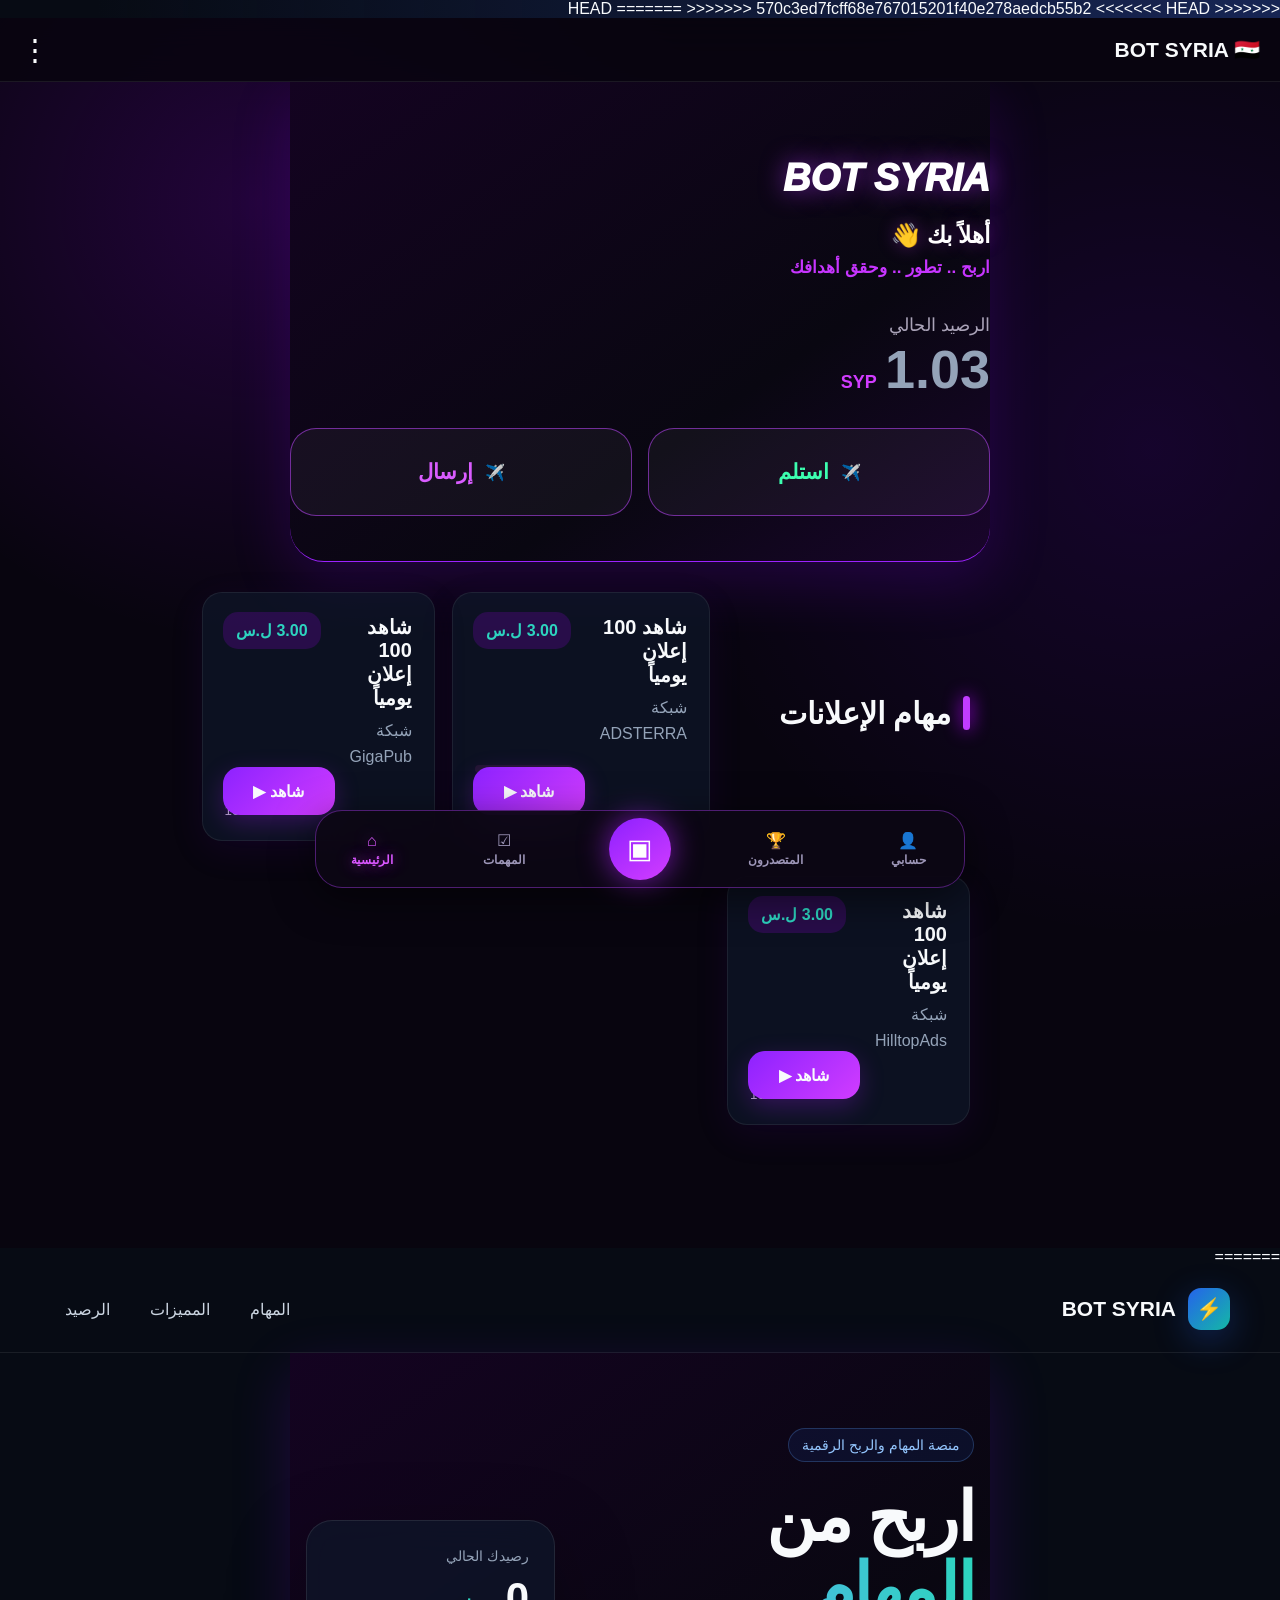
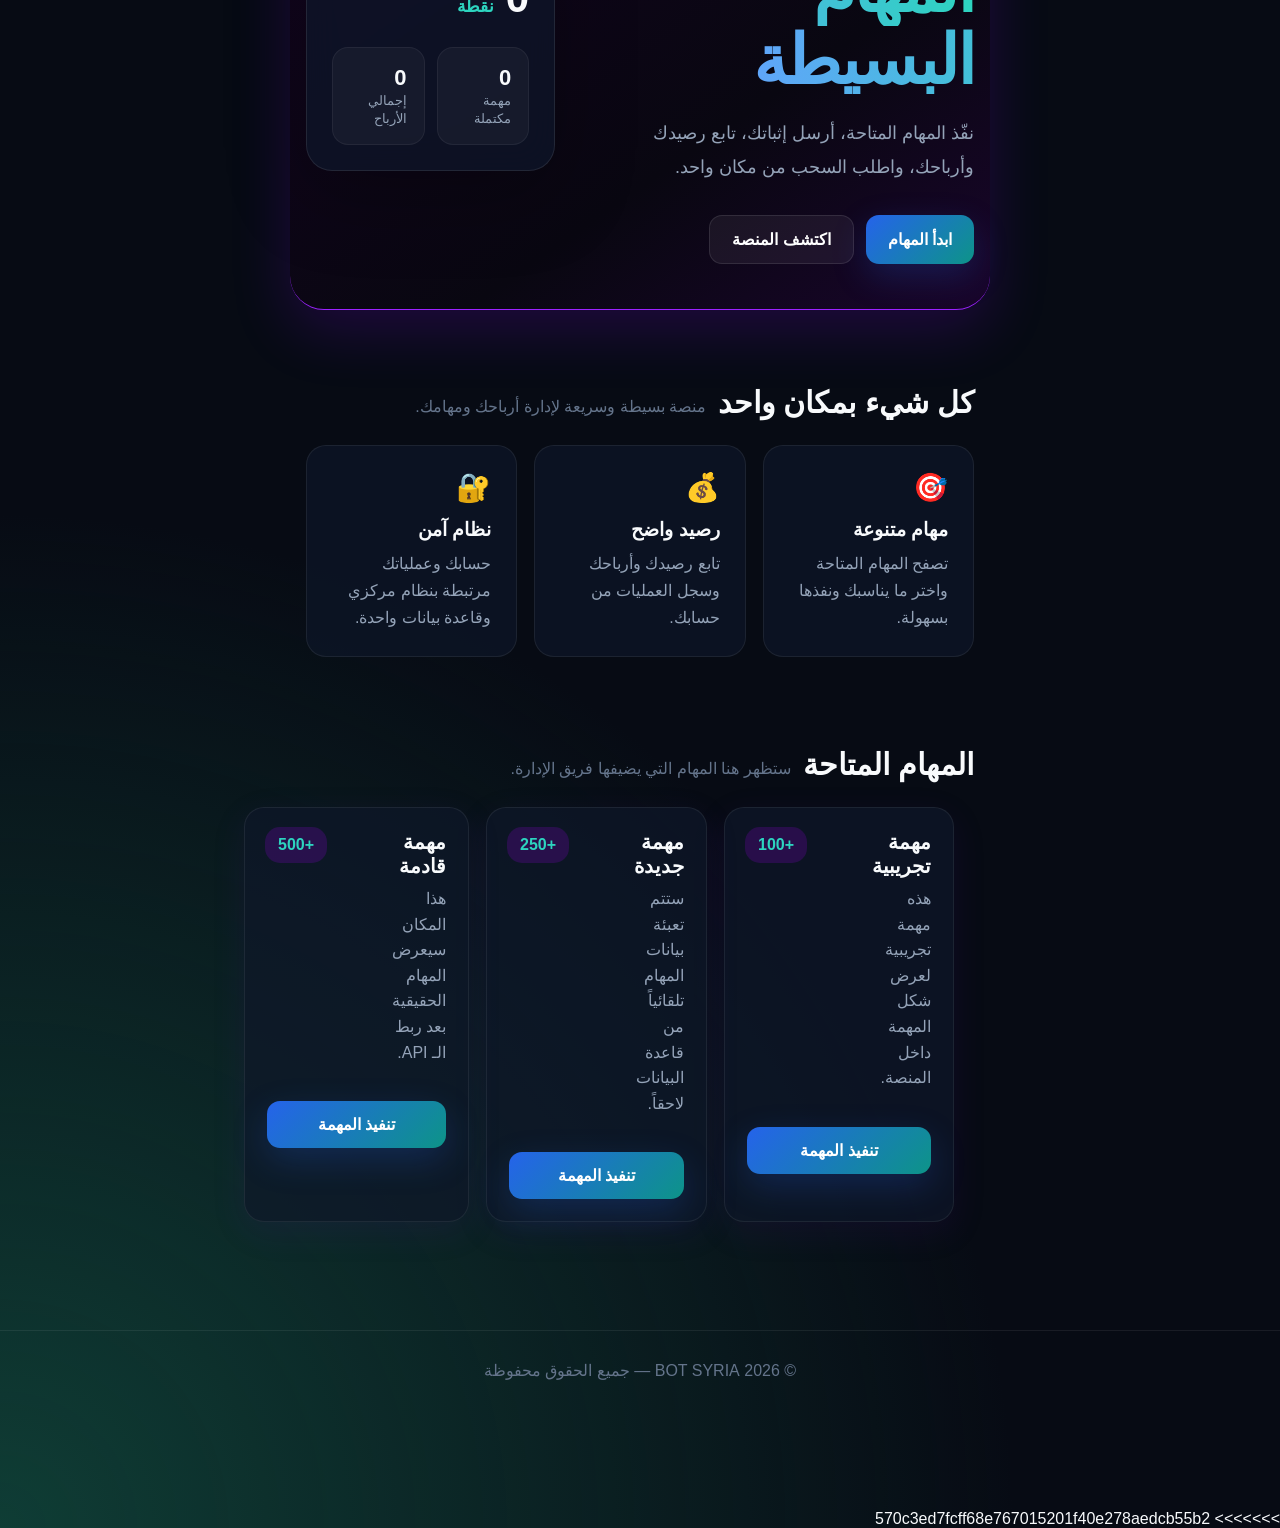
==== docs/index.html @ 9e5ff8f6 "Deploy BOT SYRIA web app" ====
<!DOCTYPE html>
<html lang="ar" dir="rtl">
<head>
<<<<<<< HEAD
  <meta charset="UTF-8">
  <meta name="viewport" content="width=device-width, initial-scale=1.0, maximum-scale=1.0, user-scalable=no">
  <meta name="theme-color" content="#08050f">
  <script src="https://telegram.org/js/telegram-web-app.js"></script>
  <title>BOT SYRIA</title>
  <link rel="stylesheet" href="style.css">
=======
    <meta charset="UTF-8">
    <meta name="viewport" content="width=device-width, initial-scale=1.0">

    <title>BOT SYRIA</title>

    <style>
        * {
            box-sizing: border-box;
            margin: 0;
            padding: 0;
        }

        body {
            font-family:
                -apple-system,
                BlinkMacSystemFont,
                "Segoe UI",
                Tahoma,
                Arial,
                sans-serif;

            background:
                radial-gradient(circle at top right, #172554 0, transparent 35%),
                radial-gradient(circle at bottom left, #0f3d35 0, transparent 30%),
                #070b14;

            color: #f8fafc;
            min-height: 100vh;
        }

        .container {
            width: min(1180px, calc(100% - 32px));
            margin: auto;
        }

        header {
            padding: 22px 0;
            border-bottom: 1px solid rgba(255,255,255,.08);
        }

        nav {
            display: flex;
            align-items: center;
            justify-content: space-between;
            gap: 20px;
        }

        .logo {
            display: flex;
            align-items: center;
            gap: 12px;
            font-size: 21px;
            font-weight: 800;
        }

        .logo-icon {
            width: 42px;
            height: 42px;
            border-radius: 13px;
            display: grid;
            place-items: center;
            background: linear-gradient(135deg, #2563eb, #14b8a6);
            box-shadow: 0 10px 35px rgba(37,99,235,.3);
        }

        .nav-links {
            display: flex;
            gap: 10px;
        }

        .nav-links a {
            color: #cbd5e1;
            text-decoration: none;
            padding: 10px 15px;
            border-radius: 10px;
        }

        .nav-links a:hover {
            background: rgba(255,255,255,.06);
            color: white;
        }

        .hero {
            padding: 75px 0 45px;
        }

        .hero-grid {
            display: grid;
            grid-template-columns: 1.2fr .8fr;
            gap: 45px;
            align-items: center;
        }

        .badge {
            display: inline-flex;
            padding: 8px 13px;
            border: 1px solid rgba(96,165,250,.25);
            background: rgba(37,99,235,.1);
            color: #93c5fd;
            border-radius: 999px;
            margin-bottom: 20px;
            font-size: 14px;
        }

        h1 {
            font-size: clamp(38px, 6vw, 68px);
            line-height: 1.05;
            letter-spacing: -2px;
            margin-bottom: 20px;
        }

        .gradient {
            background: linear-gradient(90deg, #60a5fa, #2dd4bf);
            -webkit-background-clip: text;
            background-clip: text;
            color: transparent;
        }

        .hero p {
            color: #94a3b8;
            font-size: 18px;
            line-height: 1.9;
            max-width: 650px;
        }

        .actions {
            display: flex;
            gap: 12px;
            margin-top: 30px;
            flex-wrap: wrap;
        }

        .btn {
            display: inline-flex;
            align-items: center;
            justify-content: center;
            text-decoration: none;
            border-radius: 13px;
            padding: 14px 22px;
            font-weight: 700;
            border: 1px solid rgba(255,255,255,.1);
            color: white;
            background: rgba(255,255,255,.06);
        }

        .btn-primary {
            border: 0;
            background: linear-gradient(135deg, #2563eb, #0d9488);
            box-shadow: 0 12px 35px rgba(37,99,235,.22);
        }

        .hero-card {
            border: 1px solid rgba(255,255,255,.09);
            background: rgba(15,23,42,.72);
            backdrop-filter: blur(18px);
            border-radius: 26px;
            padding: 25px;
            box-shadow: 0 25px 80px rgba(0,0,0,.25);
        }

        .balance {
            color: #94a3b8;
            font-size: 14px;
        }

        .amount {
            font-size: 42px;
            font-weight: 900;
            margin: 10px 0 25px;
        }

        .amount span {
            color: #2dd4bf;
            font-size: 17px;
        }

        .mini-stats {
            display: grid;
            grid-template-columns: repeat(2, 1fr);
            gap: 12px;
        }

        .stat {
            background: rgba(255,255,255,.04);
            border: 1px solid rgba(255,255,255,.06);
            padding: 17px;
            border-radius: 16px;
        }

        .stat strong {
            display: block;
            font-size: 22px;
        }

        .stat small {
            color: #94a3b8;
        }

        section {
            padding: 45px 0;
        }

        .section-title {
            margin-bottom: 25px;
        }

        .section-title h2 {
            font-size: 30px;
        }

        .section-title p {
            color: #64748b;
            margin-top: 8px;
        }

        .features {
            display: grid;
            grid-template-columns: repeat(3, 1fr);
            gap: 17px;
        }

        .feature {
            padding: 25px;
            border-radius: 20px;
            background: rgba(15,23,42,.65);
            border: 1px solid rgba(255,255,255,.07);
        }

        .feature-icon {
            font-size: 28px;
            margin-bottom: 15px;
        }

        .feature h3 {
            margin-bottom: 9px;
        }

        .feature p {
            color: #94a3b8;
            line-height: 1.7;
        }

        .tasks {
            display: grid;
            grid-template-columns: repeat(3, 1fr);
            gap: 17px;
        }

        .task {
            background: rgba(15,23,42,.7);
            border: 1px solid rgba(255,255,255,.07);
            border-radius: 20px;
            padding: 22px;
        }

        .task-top {
            display: flex;
            justify-content: space-between;
            gap: 10px;
        }

        .task h3 {
            margin-bottom: 8px;
        }

        .task p {
            color: #94a3b8;
            line-height: 1.6;
            min-height: 52px;
        }

        .reward {
            color: #2dd4bf;
            font-weight: 800;
            white-space: nowrap;
        }

        .task-btn {
            width: 100%;
            margin-top: 18px;
        }

        footer {
            border-top: 1px solid rgba(255,255,255,.07);
            margin-top: 45px;
            padding: 30px 0;
            color: #64748b;
            text-align: center;
        }

        @media (max-width: 850px) {
            .hero-grid {
                grid-template-columns: 1fr;
            }

            .features,
            .tasks {
                grid-template-columns: 1fr;
            }

            .nav-links {
                display: none;
            }

            .hero {
                padding-top: 45px;
            }
        }
    </style>
>>>>>>> 570c3ed7fcff68e767015201f40e278aedcb55b2
</head>

<body>

<<<<<<< HEAD
<div class="app">

  <header class="topbar">
    <div class="brand">BOT SYRIA 🇸🇾</div>
    <div class="menu">⋮</div>
  </header>

  <main>

    <section class="hero">
      <div class="brand-big">BOT SYRIA</div>
      <div id="welcome" class="welcome">أهلاً بك 👋</div>
      <div class="slogan">اربح .. تطور .. وحقق أهدافك</div>

      <div class="balance-label">الرصيد الحالي</div>
      <div class="balance">
        <span>1.03</span>
        <small>SYP</small>
      </div>

      <div class="wallet-actions">
        <button class="action receive">✈️<b>استلم</b></button>
        <button class="action send">✈️<b>إرسال</b></button>
      </div>
    </section>

    <section class="tasks">
      <div class="section-title">
        <span></span>
        <h2>مهام الإعلانات</h2>
      </div>

      <article class="task">
        <div class="reward">3.00 ل.س</div>
        <h3>شاهد 100 إعلان يومياً</h3>
        <p>شبكة ADSTERRA</p>
        <div class="progress"><i></i></div>
        <small>0 / 100</small>
        <button>شاهد ▶</button>
      </article>

      <article class="task">
        <div class="reward">3.00 ل.س</div>
        <h3>شاهد 100 إعلان يومياً</h3>
        <p>شبكة GigaPub</p>
        <div class="progress"><i></i></div>
        <small>0 / 100</small>
        <button>شاهد ▶</button>
      </article>

      <article class="task">
        <div class="reward">3.00 ل.س</div>
        <h3>شاهد 100 إعلان يومياً</h3>
        <p>شبكة HilltopAds</p>
        <div class="progress"><i></i></div>
        <small>0 / 100</small>
        <button>شاهد ▶</button>
      </article>
    </section>

  </main>

  <nav class="bottom-nav">
    <button>👤<span>حسابي</span></button>
    <button>🏆<span>المتصدرون</span></button>
    <button class="wallet">▣</button>
    <button>☑<span>المهمات</span></button>
    <button class="active">⌂<span>الرئيسية</span></button>
  </nav>

</div>

<script src="app.js"></script>
=======
<header>
    <div class="container">
        <nav>
            <div class="logo">
                <div class="logo-icon">⚡</div>
                <span>BOT SYRIA</span>
            </div>

            <div class="nav-links">
                <a href="#tasks">المهام</a>
                <a href="#features">المميزات</a>
                <a href="#balance">الرصيد</a>
            </div>
        </nav>
    </div>
</header>

<main>

<section class="hero">
    <div class="container">
        <div class="hero-grid">

            <div>
                <span class="badge">منصة المهام والربح الرقمية</span>

                <h1>
                    اربح من
                    <span class="gradient">المهام البسيطة</span>
                </h1>

                <p>
                    نفّذ المهام المتاحة، أرسل إثباتك،
                    تابع رصيدك وأرباحك، واطلب السحب
                    من مكان واحد.
                </p>

                <div class="actions">
                    <a class="btn btn-primary" href="#tasks">
                        ابدأ المهام
                    </a>

                    <a class="btn" href="#features">
                        اكتشف المنصة
                    </a>
                </div>
            </div>

            <div class="hero-card" id="balance">
                <div class="balance">رصيدك الحالي</div>

                <div class="amount">
                    0
                    <span>نقطة</span>
                </div>

                <div class="mini-stats">
                    <div class="stat">
                        <strong>0</strong>
                        <small>مهمة مكتملة</small>
                    </div>

                    <div class="stat">
                        <strong>0</strong>
                        <small>إجمالي الأرباح</small>
                    </div>
                </div>
            </div>

        </div>
    </div>
</section>

<section id="features">
    <div class="container">

        <div class="section-title">
            <h2>كل شيء بمكان واحد</h2>
            <p>منصة بسيطة وسريعة لإدارة أرباحك ومهامك.</p>
        </div>

        <div class="features">

            <div class="feature">
                <div class="feature-icon">🎯</div>
                <h3>مهام متنوعة</h3>
                <p>
                    تصفح المهام المتاحة واختر ما يناسبك
                    ونفذها بسهولة.
                </p>
            </div>

            <div class="feature">
                <div class="feature-icon">💰</div>
                <h3>رصيد واضح</h3>
                <p>
                    تابع رصيدك وأرباحك وسجل العمليات
                    من حسابك.
                </p>
            </div>

            <div class="feature">
                <div class="feature-icon">🔐</div>
                <h3>نظام آمن</h3>
                <p>
                    حسابك وعملياتك مرتبطة بنظام مركزي
                    وقاعدة بيانات واحدة.
                </p>
            </div>

        </div>
    </div>
</section>

<section id="tasks">
    <div class="container">

        <div class="section-title">
            <h2>المهام المتاحة</h2>
            <p>ستظهر هنا المهام التي يضيفها فريق الإدارة.</p>
        </div>

        <div class="tasks">

            <article class="task">
                <div class="task-top">
                    <h3>مهمة تجريبية</h3>
                    <span class="reward">+100</span>
                </div>

                <p>
                    هذه مهمة تجريبية لعرض شكل المهمة
                    داخل المنصة.
                </p>

                <a class="btn btn-primary task-btn" href="#">
                    تنفيذ المهمة
                </a>
            </article>

            <article class="task">
                <div class="task-top">
                    <h3>مهمة جديدة</h3>
                    <span class="reward">+250</span>
                </div>

                <p>
                    ستتم تعبئة بيانات المهام تلقائياً
                    من قاعدة البيانات لاحقاً.
                </p>

                <a class="btn btn-primary task-btn" href="#">
                    تنفيذ المهمة
                </a>
            </article>

            <article class="task">
                <div class="task-top">
                    <h3>مهمة قادمة</h3>
                    <span class="reward">+500</span>
                </div>

                <p>
                    هذا المكان سيعرض المهام الحقيقية
                    بعد ربط الـ API.
                </p>

                <a class="btn btn-primary task-btn" href="#">
                    تنفيذ المهمة
                </a>
            </article>

        </div>
    </div>
</section>

</main>

<footer>
    <div class="container">
        © 2026 BOT SYRIA — جميع الحقوق محفوظة
    </div>
</footer>


<script id="LIVE_TASKS_API">
async function loadLiveTasks() {
    try {
        const response = await fetch("/api/tasks", {
            cache: "no-store"
        });

        const data = await response.json();

        if (!response.ok || data.status !== "ok") {
            console.error("Tasks API error:", data);
            return;
        }

        const tasks = data.tasks || [];

        console.log("BOT SYRIA tasks:", tasks);

        /*
         * هذا الجزء لا يغيّر التصميم الحالي.
         * إذا كان الموقع يحتوي على عنصر tasksContainer
         * فسيعرض المهام داخله.
         */
        const container =
            document.getElementById("tasksContainer") ||
            document.querySelector("[data-tasks]");

        if (!container) {
            console.warn("لم يتم العثور على حاوية المهام في الصفحة.");
            return;
        }

        if (!tasks.length) {
            container.innerHTML = `
                <div style="padding:20px;text-align:center;">
                    لا توجد مهام متاحة حالياً
                </div>
            `;
            return;
        }

        container.innerHTML = tasks.map(task => `
            <div style="
                padding:16px;
                margin-bottom:12px;
                border-radius:16px;
                background:rgba(255,255,255,.05);
                border:1px solid rgba(255,255,255,.08);
            ">
                <h3>${escapeTaskHtml(task.title)}</h3>

                <p style="margin:8px 0;">
                    ${escapeTaskHtml(task.description || "")}
                </p>

                <div style="margin:8px 0;">
                    💰 المكافأة: ${task.reward}
                </div>

                <div style="margin:8px 0;">
                    👥 المقاعد: ${task.seats}
                </div>

                ${
                    task.link
                    ? `<a href="${escapeTaskAttr(task.link)}"
                         target="_blank"
                         rel="noopener"
                         style="display:inline-block;margin-top:8px;">
                         فتح المهمة
                       </a>`
                    : ""
                }
            </div>
        `).join("");

    } catch (error) {
        console.error("تعذر تحميل المهام:", error);
    }
}

function escapeTaskHtml(value) {
    return String(value)
        .replaceAll("&", "&amp;")
        .replaceAll("<", "&lt;")
        .replaceAll(">", "&gt;")
        .replaceAll('"', "&quot;")
        .replaceAll("'", "&#039;");
}

function escapeTaskAttr(value) {
    return String(value)
        .replaceAll("&", "&amp;")
        .replaceAll('"', "&quot;")
        .replaceAll("<", "&lt;")
        .replaceAll(">", "&gt;");
}

loadLiveTasks();

setInterval(loadLiveTasks, 15000);
</script>


<section id="tasksContainer" data-tasks style="
    max-width:900px;
    margin:30px auto;
    padding:20px;
"></section>

>>>>>>> 570c3ed7fcff68e767015201f40e278aedcb55b2
</body>
</html>
---- docs/style.css ----
* {
  box-sizing: border-box;
  -webkit-tap-highlight-color: transparent;
}

html, body {
  margin: 0;
  width: 100%;
  min-height: 100%;
  background: #08050f;
  color: #fff;
  font-family: Arial, sans-serif;
}

body {
  overscroll-behavior: none;
}

button {
  font: inherit;
  border: 0;
  color: inherit;
  cursor: pointer;
  touch-action: manipulation;
}

.app {
  min-height: 100vh;
  padding-bottom: 105px;
  background:
    radial-gradient(circle at 20% 15%, rgba(155, 0, 255, .18), transparent 30%),
    radial-gradient(circle at 90% 35%, rgba(120, 0, 255, .12), transparent 35%),
    #08050f;
}

.topbar {
  height: 64px;
  padding: 0 20px;
  display: flex;
  align-items: center;
  justify-content: space-between;
  background: rgba(8, 5, 15, .88);
  backdrop-filter: blur(18px);
  position: sticky;
  top: 0;
  z-index: 10;
}

.brand {
  font-size: 21px;
  font-weight: 900;
}

.menu {
  font-size: 30px;
}

main {
  width: min(100%, 700px);
  margin: auto;
}

.hero {
  margin: 0 0 30px;
  padding: 38px 28px 28px;
  border-radius: 0 0 34px 34px;
  background:
    linear-gradient(145deg, #140321, #090711 65%, #19052b);
  border-bottom: 1px solid #9c22ff;
  box-shadow: 0 20px 60px rgba(136, 0, 255, .18);
}

.brand-big {
  font-size: 38px;
  font-weight: 1000;
  font-style: italic;
  color: #fff;
  text-shadow: 0 0 25px rgba(180, 50, 255, .6);
}

.slogan {
  margin-top: 8px;
  color: #c735ff;
  font-size: 17px;
  font-weight: 700;
}

.balance-label {
  margin-top: 36px;
  color: #aaa3b8;
  font-size: 18px;
}

.balance {
  display: flex;
  align-items: baseline;
  gap: 8px;
  margin-top: 2px;
}

.balance span {
  font-size: 54px;
  font-weight: 900;
}

.balance small {
  color: #d13cff;
  font-size: 18px;
  font-weight: 800;
}

.wallet-actions {
  display: flex;
  gap: 16px;
  margin-top: 28px;
}

.action {
  flex: 1;
  min-height: 88px;
  border-radius: 26px;
  background: rgba(255,255,255,.045);
  border: 1px solid rgba(190, 70, 255, .55);
  display: flex;
  align-items: center;
  justify-content: center;
  gap: 12px;
  transition: transform .12s ease, box-shadow .18s ease;
}

.action b {
  font-size: 21px;
}

.receive {
  color: #3cffb0;
}

.send {
  color: #d95cff;
}

.action:active,
.task button:active,
.bottom-nav button:active {
  transform: scale(.96);
}

.tasks {
  padding: 0 20px;
}

.section-title {
  display: flex;
  align-items: center;
  gap: 12px;
  margin-bottom: 18px;
}

.section-title span {
  width: 7px;
  height: 34px;
  border-radius: 20px;
  background: #c13cff;
  box-shadow: 0 0 18px #b300ff;
}

.section-title h2 {
  margin: 0;
  font-size: 27px;
}

.task {
  position: relative;
  min-height: 190px;
  margin-bottom: 18px;
  padding: 22px 20px 18px;
  border: 1px solid rgba(177, 52, 255, .35);
  border-radius: 27px;
  background: linear-gradient(145deg, rgba(38, 14, 55, .65), rgba(12, 9, 20, .9));
  box-shadow: 0 10px 35px rgba(100, 0, 180, .10);
  transition: transform .16s ease, border-color .2s ease;
}

.task:active {
  transform: scale(.985);
  border-color: rgba(208, 71, 255, .8);
}

.task h3 {
  margin: 0 0 7px;
  padding-left: 125px;
  font-size: 20px;
}

.task p {
  margin: 0 0 18px;
  padding-left: 125px;
  color: #aaa2bd;
}

.reward {
  position: absolute;
  top: 19px;
  left: 20px;
  padding: 9px 13px;
  border-radius: 15px;
  color: #ef75ff;
  background: rgba(123, 0, 190, .25);
  font-weight: 800;
}

.progress {
  height: 8px;
  margin: 0 115px 7px 0;
  background: #20152f;
  border-radius: 10px;
  overflow: hidden;
}

.progress i {
  display: block;
  width: 0%;
  height: 100%;
  background: linear-gradient(90deg, #8c21ff, #dc48ff);
  border-radius: inherit;
}

.task > small {
  display: block;
  text-align: left;
  color: #aaa2bd;
}

.task button {
  position: absolute;
  left: 20px;
  bottom: 25px;
  min-width: 112px;
  min-height: 48px;
  padding: 0 20px;
  border-radius: 17px;
  background: linear-gradient(135deg, #8d22ff, #d13cff);
  font-weight: 900;
  box-shadow: 0 8px 25px rgba(167, 30, 255, .25);
  transition: transform .12s ease;
}

.bottom-nav {
  position: fixed;
  right: 12px;
  left: 12px;
  bottom: 12px;
  height: 78px;
  display: flex;
  align-items: center;
  justify-content: space-around;
  border: 1px solid rgba(178, 63, 255, .4);
  border-radius: 27px;
  background: rgba(12, 7, 20, .92);
  backdrop-filter: blur(22px);
  box-shadow: 0 10px 40px rgba(0,0,0,.55);
  z-index: 20;
}

.bottom-nav button {
  min-width: 54px;
  height: 62px;
  background: transparent;
  color: #9d96b8;
  display: flex;
  flex-direction: column;
  align-items: center;
  justify-content: center;
  gap: 3px;
  transition: transform .12s ease, color .18s ease;
}

.bottom-nav span {
  font-size: 12px;
  font-weight: 700;
}

.bottom-nav .active {
  color: #d957ff;
  text-shadow: 0 0 15px rgba(213, 70, 255, .7);
}

.bottom-nav .wallet {
  width: 62px;
  height: 62px;
  border-radius: 50%;
  color: #fff;
  font-size: 27px;
  background: linear-gradient(145deg, #8d20ff, #d33dff);
  box-shadow: 0 0 30px rgba(178, 36, 255, .65);
}

@media (min-width: 700px) {
  .bottom-nav {
    max-width: 650px;
    margin: auto;
  }
}

.welcome {
  margin-top: 22px;
  font-size: 23px;
  font-weight: 900;
  color: #ffffff;
  text-shadow: 0 0 18px rgba(210, 60, 255, .35);
}
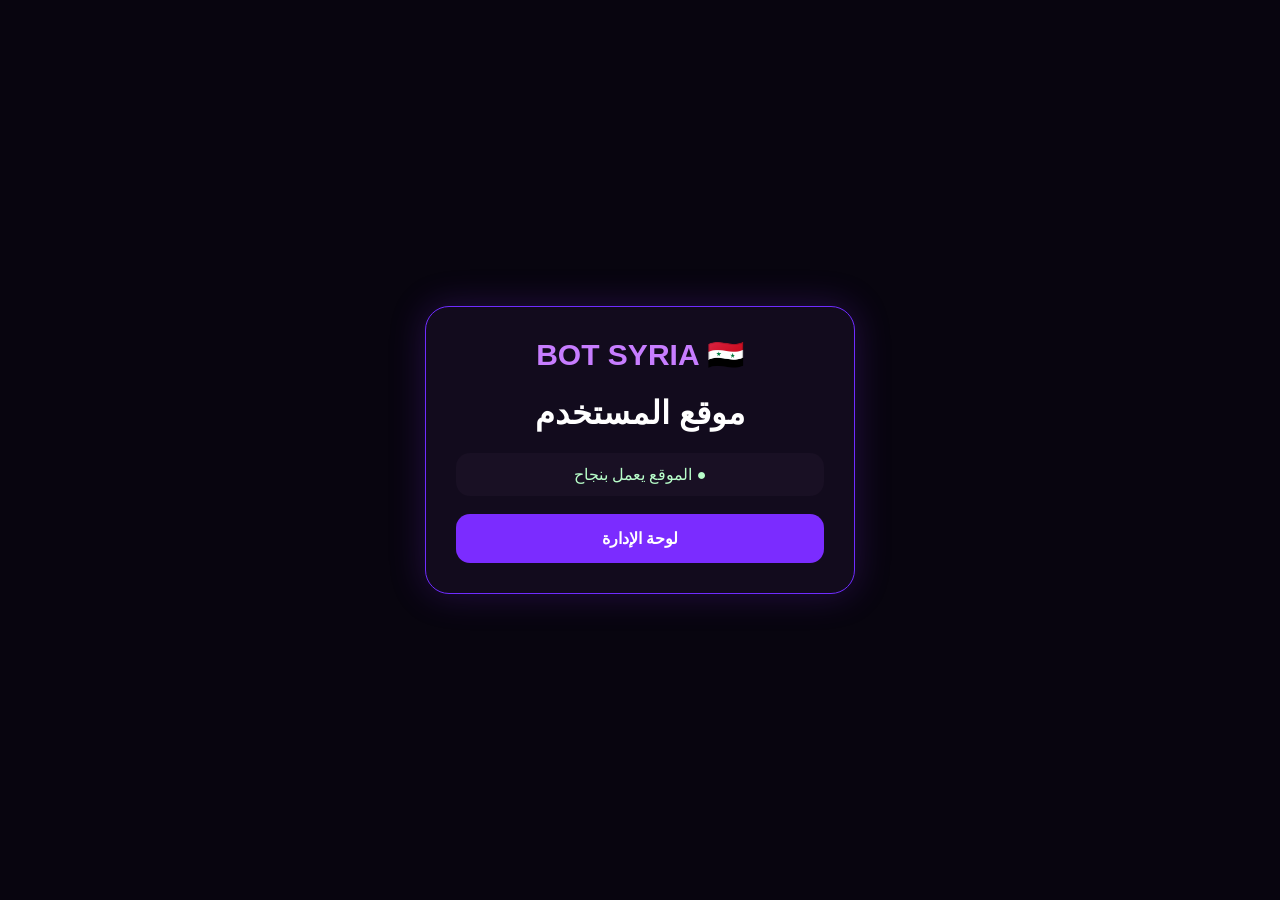
==== commit 84fd64eb: "Create BOT SYRIA user and admin sites" ====
--- a/docs/index.html
+++ b/docs/index.html
@@ -1,698 +1,18 @@
 <!DOCTYPE html>
 <html lang="ar" dir="rtl">
 <head>
-<<<<<<< HEAD
-  <meta charset="UTF-8">
-  <meta name="viewport" content="width=device-width, initial-scale=1.0, maximum-scale=1.0, user-scalable=no">
-  <meta name="theme-color" content="#08050f">
-  <script src="https://telegram.org/js/telegram-web-app.js"></script>
-  <title>BOT SYRIA</title>
-  <link rel="stylesheet" href="style.css">
-=======
-    <meta charset="UTF-8">
-    <meta name="viewport" content="width=device-width, initial-scale=1.0">
-
-    <title>BOT SYRIA</title>
-
-    <style>
-        * {
-            box-sizing: border-box;
-            margin: 0;
-            padding: 0;
-        }
-
-        body {
-            font-family:
-                -apple-system,
-                BlinkMacSystemFont,
-                "Segoe UI",
-                Tahoma,
-                Arial,
-                sans-serif;
-
-            background:
-                radial-gradient(circle at top right, #172554 0, transparent 35%),
-                radial-gradient(circle at bottom left, #0f3d35 0, transparent 30%),
-                #070b14;
-
-            color: #f8fafc;
-            min-height: 100vh;
-        }
-
-        .container {
-            width: min(1180px, calc(100% - 32px));
-            margin: auto;
-        }
-
-        header {
-            padding: 22px 0;
-            border-bottom: 1px solid rgba(255,255,255,.08);
-        }
-
-        nav {
-            display: flex;
-            align-items: center;
-            justify-content: space-between;
-            gap: 20px;
-        }
-
-        .logo {
-            display: flex;
-            align-items: center;
-            gap: 12px;
-            font-size: 21px;
-            font-weight: 800;
-        }
-
-        .logo-icon {
-            width: 42px;
-            height: 42px;
-            border-radius: 13px;
-            display: grid;
-            place-items: center;
-            background: linear-gradient(135deg, #2563eb, #14b8a6);
-            box-shadow: 0 10px 35px rgba(37,99,235,.3);
-        }
-
-        .nav-links {
-            display: flex;
-            gap: 10px;
-        }
-
-        .nav-links a {
-            color: #cbd5e1;
-            text-decoration: none;
-            padding: 10px 15px;
-            border-radius: 10px;
-        }
-
-        .nav-links a:hover {
-            background: rgba(255,255,255,.06);
-            color: white;
-        }
-
-        .hero {
-            padding: 75px 0 45px;
-        }
-
-        .hero-grid {
-            display: grid;
-            grid-template-columns: 1.2fr .8fr;
-            gap: 45px;
-            align-items: center;
-        }
-
-        .badge {
-            display: inline-flex;
-            padding: 8px 13px;
-            border: 1px solid rgba(96,165,250,.25);
-            background: rgba(37,99,235,.1);
-            color: #93c5fd;
-            border-radius: 999px;
-            margin-bottom: 20px;
-            font-size: 14px;
-        }
-
-        h1 {
-            font-size: clamp(38px, 6vw, 68px);
-            line-height: 1.05;
-            letter-spacing: -2px;
-            margin-bottom: 20px;
-        }
-
-        .gradient {
-            background: linear-gradient(90deg, #60a5fa, #2dd4bf);
-            -webkit-background-clip: text;
-            background-clip: text;
-            color: transparent;
-        }
-
-        .hero p {
-            color: #94a3b8;
-            font-size: 18px;
-            line-height: 1.9;
-            max-width: 650px;
-        }
-
-        .actions {
-            display: flex;
-            gap: 12px;
-            margin-top: 30px;
-            flex-wrap: wrap;
-        }
-
-        .btn {
-            display: inline-flex;
-            align-items: center;
-            justify-content: center;
-            text-decoration: none;
-            border-radius: 13px;
-            padding: 14px 22px;
-            font-weight: 700;
-            border: 1px solid rgba(255,255,255,.1);
-            color: white;
-            background: rgba(255,255,255,.06);
-        }
-
-        .btn-primary {
-            border: 0;
-            background: linear-gradient(135deg, #2563eb, #0d9488);
-            box-shadow: 0 12px 35px rgba(37,99,235,.22);
-        }
-
-        .hero-card {
-            border: 1px solid rgba(255,255,255,.09);
-            background: rgba(15,23,42,.72);
-            backdrop-filter: blur(18px);
-            border-radius: 26px;
-            padding: 25px;
-            box-shadow: 0 25px 80px rgba(0,0,0,.25);
-        }
-
-        .balance {
-            color: #94a3b8;
-            font-size: 14px;
-        }
-
-        .amount {
-            font-size: 42px;
-            font-weight: 900;
-            margin: 10px 0 25px;
-        }
-
-        .amount span {
-            color: #2dd4bf;
-            font-size: 17px;
-        }
-
-        .mini-stats {
-            display: grid;
-            grid-template-columns: repeat(2, 1fr);
-            gap: 12px;
-        }
-
-        .stat {
-            background: rgba(255,255,255,.04);
-            border: 1px solid rgba(255,255,255,.06);
-            padding: 17px;
-            border-radius: 16px;
-        }
-
-        .stat strong {
-            display: block;
-            font-size: 22px;
-        }
-
-        .stat small {
-            color: #94a3b8;
-        }
-
-        section {
-            padding: 45px 0;
-        }
-
-        .section-title {
-            margin-bottom: 25px;
-        }
-
-        .section-title h2 {
-            font-size: 30px;
-        }
-
-        .section-title p {
-            color: #64748b;
-            margin-top: 8px;
-        }
-
-        .features {
-            display: grid;
-            grid-template-columns: repeat(3, 1fr);
-            gap: 17px;
-        }
-
-        .feature {
-            padding: 25px;
-            border-radius: 20px;
-            background: rgba(15,23,42,.65);
-            border: 1px solid rgba(255,255,255,.07);
-        }
-
-        .feature-icon {
-            font-size: 28px;
-            margin-bottom: 15px;
-        }
-
-        .feature h3 {
-            margin-bottom: 9px;
-        }
-
-        .feature p {
-            color: #94a3b8;
-            line-height: 1.7;
-        }
-
-        .tasks {
-            display: grid;
-            grid-template-columns: repeat(3, 1fr);
-            gap: 17px;
-        }
-
-        .task {
-            background: rgba(15,23,42,.7);
-            border: 1px solid rgba(255,255,255,.07);
-            border-radius: 20px;
-            padding: 22px;
-        }
-
-        .task-top {
-            display: flex;
-            justify-content: space-between;
-            gap: 10px;
-        }
-
-        .task h3 {
-            margin-bottom: 8px;
-        }
-
-        .task p {
-            color: #94a3b8;
-            line-height: 1.6;
-            min-height: 52px;
-        }
-
-        .reward {
-            color: #2dd4bf;
-            font-weight: 800;
-            white-space: nowrap;
-        }
-
-        .task-btn {
-            width: 100%;
-            margin-top: 18px;
-        }
-
-        footer {
-            border-top: 1px solid rgba(255,255,255,.07);
-            margin-top: 45px;
-            padding: 30px 0;
-            color: #64748b;
-            text-align: center;
-        }
-
-        @media (max-width: 850px) {
-            .hero-grid {
-                grid-template-columns: 1fr;
-            }
-
-            .features,
-            .tasks {
-                grid-template-columns: 1fr;
-            }
-
-            .nav-links {
-                display: none;
-            }
-
-            .hero {
-                padding-top: 45px;
-            }
-        }
-    </style>
->>>>>>> 570c3ed7fcff68e767015201f40e278aedcb55b2
+<meta charset="UTF-8">
+<meta name="viewport" content="width=device-width,initial-scale=1">
+<title>BOT SYRIA</title>
+<style>
+*{box-sizing:border-box}body{margin:0;min-height:100vh;background:#08050f;color:#fff;font-family:Arial,sans-serif;display:flex;align-items:center;justify-content:center}.box{width:min(92%,430px);padding:30px;text-align:center;background:#120b1d;border:1px solid #6f2cff;border-radius:24px;box-shadow:0 0 35px #5b20aa55}.logo{font-size:30px;font-weight:900;color:#c77dff}.status{margin:18px 0;padding:12px;border-radius:14px;background:#191024;color:#b8ffca}.btn{display:block;text-decoration:none;color:#fff;background:#7b2cff;padding:15px;border-radius:14px;font-weight:bold;margin-top:15px}</style>
 </head>
-
 <body>
-
-<<<<<<< HEAD
-<div class="app">
-
-  <header class="topbar">
-    <div class="brand">BOT SYRIA 🇸🇾</div>
-    <div class="menu">⋮</div>
-  </header>
-
-  <main>
-
-    <section class="hero">
-      <div class="brand-big">BOT SYRIA</div>
-      <div id="welcome" class="welcome">أهلاً بك 👋</div>
-      <div class="slogan">اربح .. تطور .. وحقق أهدافك</div>
-
-      <div class="balance-label">الرصيد الحالي</div>
-      <div class="balance">
-        <span>1.03</span>
-        <small>SYP</small>
-      </div>
-
-      <div class="wallet-actions">
-        <button class="action receive">✈️<b>استلم</b></button>
-        <button class="action send">✈️<b>إرسال</b></button>
-      </div>
-    </section>
-
-    <section class="tasks">
-      <div class="section-title">
-        <span></span>
-        <h2>مهام الإعلانات</h2>
-      </div>
-
-      <article class="task">
-        <div class="reward">3.00 ل.س</div>
-        <h3>شاهد 100 إعلان يومياً</h3>
-        <p>شبكة ADSTERRA</p>
-        <div class="progress"><i></i></div>
-        <small>0 / 100</small>
-        <button>شاهد ▶</button>
-      </article>
-
-      <article class="task">
-        <div class="reward">3.00 ل.س</div>
-        <h3>شاهد 100 إعلان يومياً</h3>
-        <p>شبكة GigaPub</p>
-        <div class="progress"><i></i></div>
-        <small>0 / 100</small>
-        <button>شاهد ▶</button>
-      </article>
-
-      <article class="task">
-        <div class="reward">3.00 ل.س</div>
-        <h3>شاهد 100 إعلان يومياً</h3>
-        <p>شبكة HilltopAds</p>
-        <div class="progress"><i></i></div>
-        <small>0 / 100</small>
-        <button>شاهد ▶</button>
-      </article>
-    </section>
-
-  </main>
-
-  <nav class="bottom-nav">
-    <button>👤<span>حسابي</span></button>
-    <button>🏆<span>المتصدرون</span></button>
-    <button class="wallet">▣</button>
-    <button>☑<span>المهمات</span></button>
-    <button class="active">⌂<span>الرئيسية</span></button>
-  </nav>
-
+<div class="box">
+<div class="logo">BOT SYRIA 🇸🇾</div>
+<h1>موقع المستخدم</h1>
+<div class="status">● الموقع يعمل بنجاح</div>
+<a class="btn" href="admin/">لوحة الإدارة</a>
 </div>
-
-<script src="app.js"></script>
-=======
-<header>
-    <div class="container">
-        <nav>
-            <div class="logo">
-                <div class="logo-icon">⚡</div>
-                <span>BOT SYRIA</span>
-            </div>
-
-            <div class="nav-links">
-                <a href="#tasks">المهام</a>
-                <a href="#features">المميزات</a>
-                <a href="#balance">الرصيد</a>
-            </div>
-        </nav>
-    </div>
-</header>
-
-<main>
-
-<section class="hero">
-    <div class="container">
-        <div class="hero-grid">
-
-            <div>
-                <span class="badge">منصة المهام والربح الرقمية</span>
-
-                <h1>
-                    اربح من
-                    <span class="gradient">المهام البسيطة</span>
-                </h1>
-
-                <p>
-                    نفّذ المهام المتاحة، أرسل إثباتك،
-                    تابع رصيدك وأرباحك، واطلب السحب
-                    من مكان واحد.
-                </p>
-
-                <div class="actions">
-                    <a class="btn btn-primary" href="#tasks">
-                        ابدأ المهام
-                    </a>
-
-                    <a class="btn" href="#features">
-                        اكتشف المنصة
-                    </a>
-                </div>
-            </div>
-
-            <div class="hero-card" id="balance">
-                <div class="balance">رصيدك الحالي</div>
-
-                <div class="amount">
-                    0
-                    <span>نقطة</span>
-                </div>
-
-                <div class="mini-stats">
-                    <div class="stat">
-                        <strong>0</strong>
-                        <small>مهمة مكتملة</small>
-                    </div>
-
-                    <div class="stat">
-                        <strong>0</strong>
-                        <small>إجمالي الأرباح</small>
-                    </div>
-                </div>
-            </div>
-
-        </div>
-    </div>
-</section>
-
-<section id="features">
-    <div class="container">
-
-        <div class="section-title">
-            <h2>كل شيء بمكان واحد</h2>
-            <p>منصة بسيطة وسريعة لإدارة أرباحك ومهامك.</p>
-        </div>
-
-        <div class="features">
-
-            <div class="feature">
-                <div class="feature-icon">🎯</div>
-                <h3>مهام متنوعة</h3>
-                <p>
-                    تصفح المهام المتاحة واختر ما يناسبك
-                    ونفذها بسهولة.
-                </p>
-            </div>
-
-            <div class="feature">
-                <div class="feature-icon">💰</div>
-                <h3>رصيد واضح</h3>
-                <p>
-                    تابع رصيدك وأرباحك وسجل العمليات
-                    من حسابك.
-                </p>
-            </div>
-
-            <div class="feature">
-                <div class="feature-icon">🔐</div>
-                <h3>نظام آمن</h3>
-                <p>
-                    حسابك وعملياتك مرتبطة بنظام مركزي
-                    وقاعدة بيانات واحدة.
-                </p>
-            </div>
-
-        </div>
-    </div>
-</section>
-
-<section id="tasks">
-    <div class="container">
-
-        <div class="section-title">
-            <h2>المهام المتاحة</h2>
-            <p>ستظهر هنا المهام التي يضيفها فريق الإدارة.</p>
-        </div>
-
-        <div class="tasks">
-
-            <article class="task">
-                <div class="task-top">
-                    <h3>مهمة تجريبية</h3>
-                    <span class="reward">+100</span>
-                </div>
-
-                <p>
-                    هذه مهمة تجريبية لعرض شكل المهمة
-                    داخل المنصة.
-                </p>
-
-                <a class="btn btn-primary task-btn" href="#">
-                    تنفيذ المهمة
-                </a>
-            </article>
-
-            <article class="task">
-                <div class="task-top">
-                    <h3>مهمة جديدة</h3>
-                    <span class="reward">+250</span>
-                </div>
-
-                <p>
-                    ستتم تعبئة بيانات المهام تلقائياً
-                    من قاعدة البيانات لاحقاً.
-                </p>
-
-                <a class="btn btn-primary task-btn" href="#">
-                    تنفيذ المهمة
-                </a>
-            </article>
-
-            <article class="task">
-                <div class="task-top">
-                    <h3>مهمة قادمة</h3>
-                    <span class="reward">+500</span>
-                </div>
-
-                <p>
-                    هذا المكان سيعرض المهام الحقيقية
-                    بعد ربط الـ API.
-                </p>
-
-                <a class="btn btn-primary task-btn" href="#">
-                    تنفيذ المهمة
-                </a>
-            </article>
-
-        </div>
-    </div>
-</section>
-
-</main>
-
-<footer>
-    <div class="container">
-        © 2026 BOT SYRIA — جميع الحقوق محفوظة
-    </div>
-</footer>
-
-
-<script id="LIVE_TASKS_API">
-async function loadLiveTasks() {
-    try {
-        const response = await fetch("/api/tasks", {
-            cache: "no-store"
-        });
-
-        const data = await response.json();
-
-        if (!response.ok || data.status !== "ok") {
-            console.error("Tasks API error:", data);
-            return;
-        }
-
-        const tasks = data.tasks || [];
-
-        console.log("BOT SYRIA tasks:", tasks);
-
-        /*
-         * هذا الجزء لا يغيّر التصميم الحالي.
-         * إذا كان الموقع يحتوي على عنصر tasksContainer
-         * فسيعرض المهام داخله.
-         */
-        const container =
-            document.getElementById("tasksContainer") ||
-            document.querySelector("[data-tasks]");
-
-        if (!container) {
-            console.warn("لم يتم العثور على حاوية المهام في الصفحة.");
-            return;
-        }
-
-        if (!tasks.length) {
-            container.innerHTML = `
-                <div style="padding:20px;text-align:center;">
-                    لا توجد مهام متاحة حالياً
-                </div>
-            `;
-            return;
-        }
-
-        container.innerHTML = tasks.map(task => `
-            <div style="
-                padding:16px;
-                margin-bottom:12px;
-                border-radius:16px;
-                background:rgba(255,255,255,.05);
-                border:1px solid rgba(255,255,255,.08);
-            ">
-                <h3>${escapeTaskHtml(task.title)}</h3>
-
-                <p style="margin:8px 0;">
-                    ${escapeTaskHtml(task.description || "")}
-                </p>
-
-                <div style="margin:8px 0;">
-                    💰 المكافأة: ${task.reward}
-                </div>
-
-                <div style="margin:8px 0;">
-                    👥 المقاعد: ${task.seats}
-                </div>
-
-                ${
-                    task.link
-                    ? `<a href="${escapeTaskAttr(task.link)}"
-                         target="_blank"
-                         rel="noopener"
-                         style="display:inline-block;margin-top:8px;">
-                         فتح المهمة
-                       </a>`
-                    : ""
-                }
-            </div>
-        `).join("");
-
-    } catch (error) {
-        console.error("تعذر تحميل المهام:", error);
-    }
-}
-
-function escapeTaskHtml(value) {
-    return String(value)
-        .replaceAll("&", "&amp;")
-        .replaceAll("<", "&lt;")
-        .replaceAll(">", "&gt;")
-        .replaceAll('"', "&quot;")
-        .replaceAll("'", "&#039;");
-}
-
-function escapeTaskAttr(value) {
-    return String(value)
-        .replaceAll("&", "&amp;")
-        .replaceAll('"', "&quot;")
-        .replaceAll("<", "&lt;")
-        .replaceAll(">", "&gt;");
-}
-
-loadLiveTasks();
-
-setInterval(loadLiveTasks, 15000);
-</script>
-
-
-<section id="tasksContainer" data-tasks style="
-    max-width:900px;
-    margin:30px auto;
-    padding:20px;
-"></section>
-
->>>>>>> 570c3ed7fcff68e767015201f40e278aedcb55b2
 </body>
 </html>
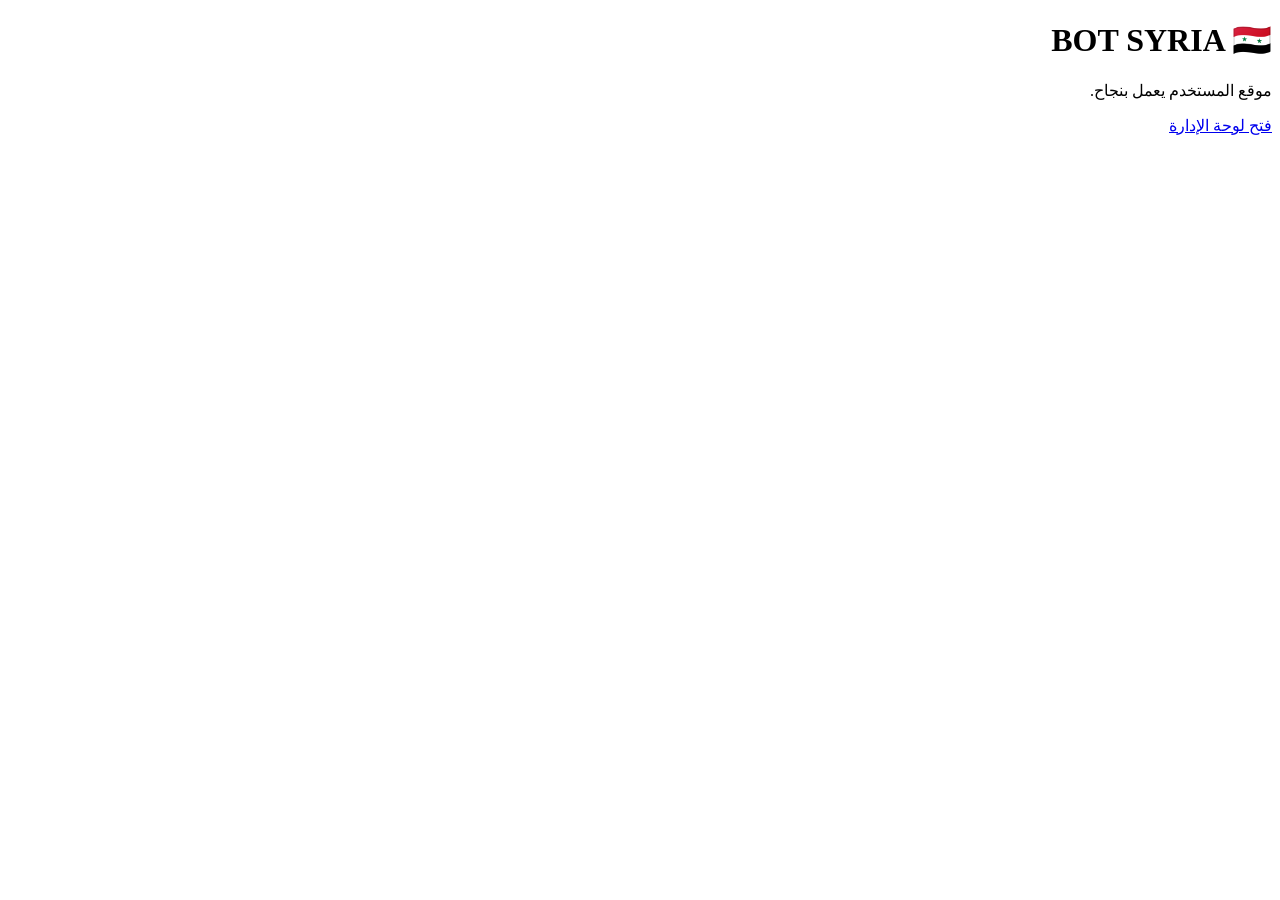
==== commit 633ffa27: "Deploy BOT SYRIA pages" ====
--- a/docs/index.html
+++ b/docs/index.html
@@ -1,18 +1,13 @@
 <!DOCTYPE html>
 <html lang="ar" dir="rtl">
 <head>
-<meta charset="UTF-8">
-<meta name="viewport" content="width=device-width,initial-scale=1">
-<title>BOT SYRIA</title>
-<style>
-*{box-sizing:border-box}body{margin:0;min-height:100vh;background:#08050f;color:#fff;font-family:Arial,sans-serif;display:flex;align-items:center;justify-content:center}.box{width:min(92%,430px);padding:30px;text-align:center;background:#120b1d;border:1px solid #6f2cff;border-radius:24px;box-shadow:0 0 35px #5b20aa55}.logo{font-size:30px;font-weight:900;color:#c77dff}.status{margin:18px 0;padding:12px;border-radius:14px;background:#191024;color:#b8ffca}.btn{display:block;text-decoration:none;color:#fff;background:#7b2cff;padding:15px;border-radius:14px;font-weight:bold;margin-top:15px}</style>
+  <meta charset="UTF-8">
+  <meta name="viewport" content="width=device-width, initial-scale=1.0">
+  <title>BOT SYRIA</title>
 </head>
 <body>
-<div class="box">
-<div class="logo">BOT SYRIA 🇸🇾</div>
-<h1>موقع المستخدم</h1>
-<div class="status">● الموقع يعمل بنجاح</div>
-<a class="btn" href="admin/">لوحة الإدارة</a>
-</div>
+  <h1>BOT SYRIA 🇸🇾</h1>
+  <p>موقع المستخدم يعمل بنجاح.</p>
+  <a href="../admin/">فتح لوحة الإدارة</a>
 </body>
 </html>
